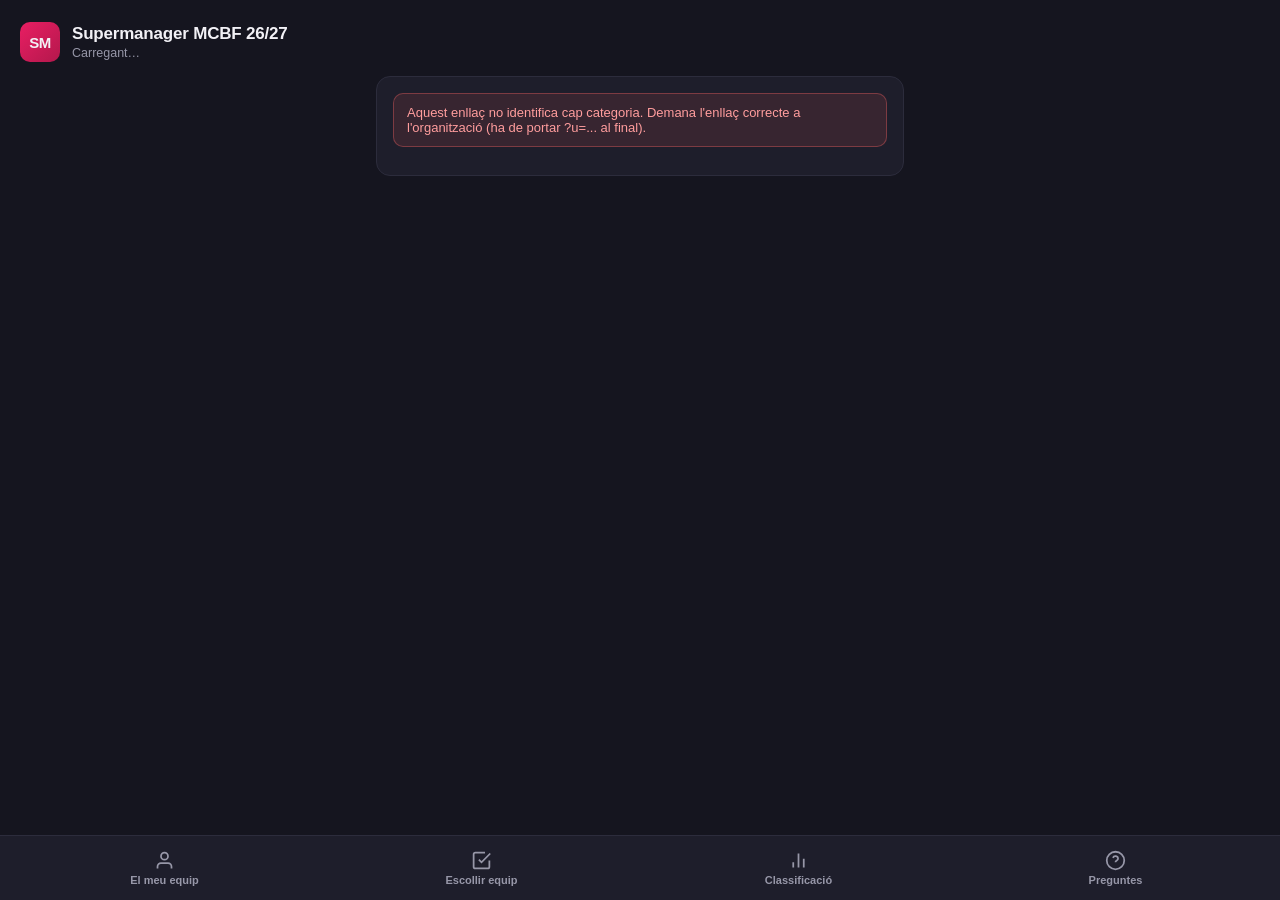
==== index.html @ 41c3bea5 "Update index.html" ====
<!DOCTYPE html>
<html lang="ca">
<head>
<meta charset="UTF-8" />
<meta name="viewport" content="width=device-width, initial-scale=1, viewport-fit=cover" />
<title>Supermanager MCBF 26/27</title>
<link rel="manifest" href="manifest.json" />
<meta name="theme-color" content="#15151f" />
<style>
  :root{
    --bg: #15151f;
    --bg-elevated: #1e1e2b;
    --pink: #e91e63;
    --pink-dim: #b3184c;
    --text: #f2f1f6;
    --text-dim: #9797a8;
    --ok: #35c980;
    --bad: #e85c5c;
    --border: #2c2c3c;
  }
  *{box-sizing:border-box;}
  html,body{margin:0;padding:0;}
  body{
    background:var(--bg);
    color:var(--text);
    font-family:-apple-system,BlinkMacSystemFont,"Segoe UI",Roboto,sans-serif;
    min-height:100vh;
    padding-bottom:76px;
  }
  header.top{
    padding:22px 20px 14px;
    display:flex; align-items:center; gap:12px;
  }
  header.top .badge{
    width:40px;height:40px;border-radius:10px;
    background:linear-gradient(135deg,var(--pink),var(--pink-dim));
    display:flex;align-items:center;justify-content:center;
    font-weight:800; font-size:15px; letter-spacing:-0.5px;
  }
  header.top h1{
    font-size:17px; margin:0; font-weight:700; letter-spacing:-0.2px;
  }
  header.top .sub{ font-size:12.5px; color:var(--text-dim); margin-top:2px; }

  main{ padding:0 16px 24px; max-width:560px; margin:0 auto; }

  .card{
    background:var(--bg-elevated);
    border:1px solid var(--border);
    border-radius:14px;
    padding:16px;
    margin-bottom:14px;
  }
  .card h2{ font-size:14.5px; margin:0 0 10px; font-weight:700; }

  .pill{
    display:inline-block; padding:3px 10px; border-radius:100px;
    font-size:11.5px; font-weight:700; background:rgba(233,30,99,0.16); color:var(--pink);
  }
  .pill.ok{ background:rgba(53,201,128,0.16); color:var(--ok); }
  .pill.bad{ background:rgba(232,92,92,0.16); color:var(--bad); }

  .row{ display:flex; align-items:center; justify-content:space-between; gap:10px; }

  .player-row{
    display:flex; align-items:center; justify-content:space-between;
    padding:11px 4px; border-bottom:1px solid var(--border);
    font-size:14px;
  }
  .player-row:last-child{ border-bottom:none; }
  .player-name{ font-weight:600; }
  .player-meta{ color:var(--text-dim); font-size:12px; margin-top:2px; }
  .star{ color:#ffc94d; margin-left:5px; }

  button{
    font-family:inherit; border:none; cursor:pointer;
  }
  .btn-add{
    background:var(--pink); color:#fff; font-weight:700; font-size:12.5px;
    padding:7px 13px; border-radius:9px;
  }
  .btn-add[disabled]{ background:#3a3a4a; color:#75758a; cursor:not-allowed; }
  .btn-remove{
    background:transparent; color:var(--bad); font-weight:700; font-size:12.5px;
    padding:7px 10px; border:1px solid rgba(232,92,92,0.4); border-radius:9px;
  }
  .btn-primary{
    width:100%; background:var(--pink); color:#fff; font-weight:700; font-size:15px;
    padding:14px; border-radius:12px; margin-top:6px;
  }
  .btn-primary[disabled]{ background:#3a3a4a; color:#75758a; }
  .btn-secondary{
    background:var(--bg); color:var(--text); font-weight:600; font-size:13px;
    padding:9px 14px; border-radius:10px; border:1px solid var(--border);
  }

  .tabs-sub{ display:flex; gap:8px; margin-bottom:12px; }
  .tabs-sub button{
    flex:1; padding:9px; border-radius:9px; font-size:12.5px; font-weight:700;
    background:var(--bg); color:var(--text-dim); border:1px solid var(--border);
  }
  .tabs-sub button.active{ background:var(--pink); color:#fff; border-color:var(--pink); }

  .team-chip-list{ display:flex; flex-wrap:wrap; gap:8px; }
  .team-chip{
    padding:9px 12px; border-radius:10px; background:var(--bg);
    border:1px solid var(--border); font-size:13px; font-weight:600;
    display:flex; justify-content:space-between; align-items:center; width:100%;
  }
  .team-chip .count{ color:var(--text-dim); font-size:11.5px; }

  .capitana-select{
    width:100%; padding:11px; border-radius:10px; background:var(--bg);
    border:1px solid var(--border); color:var(--text); font-size:14px; margin-top:6px;
  }

  input[type=text]{
    width:100%; padding:11px 12px; border-radius:10px; background:var(--bg);
    border:1px solid var(--border); color:var(--text); font-size:14px;
  }

  .empty{ text-align:center; padding:34px 10px; color:var(--text-dim); font-size:13.5px; }

  .error-box{
    background:rgba(232,92,92,0.12); border:1px solid rgba(232,92,92,0.4);
    color:#ff9d9d; padding:11px 13px; border-radius:10px; font-size:13px; margin-bottom:12px;
  }
  .ok-box{
    background:rgba(53,201,128,0.12); border:1px solid rgba(53,201,128,0.4);
    color:#8ff0bd; padding:11px 13px; border-radius:10px; font-size:13px; margin-bottom:12px;
  }

  nav.bottom{
    position:fixed; bottom:0; left:0; right:0;
    background:var(--bg-elevated); border-top:1px solid var(--border);
    display:flex; padding:8px 6px calc(8px + env(safe-area-inset-bottom));
    z-index:10;
  }
  nav.bottom button{
    flex:1; background:none; display:flex; flex-direction:column; align-items:center;
    gap:3px; padding:6px 0; color:var(--text-dim); font-size:11px; font-weight:600;
  }
  nav.bottom button.active{ color:var(--pink); }
  nav.bottom svg{ width:21px; height:21px; }

  .rank-row{
    display:flex; align-items:center; gap:10px; padding:10px 4px;
    border-bottom:1px solid var(--border);
  }
  .rank-row:last-child{ border-bottom:none; }
  .rank-num{
    width:24px; height:24px; border-radius:50%; background:var(--bg);
    display:flex; align-items:center; justify-content:center; font-size:12px; font-weight:700;
    color:var(--text-dim); flex-shrink:0;
  }
  .rank-row:nth-child(1) .rank-num{ background:#ffc94d; color:#3a2c00; }
  .rank-row:nth-child(2) .rank-num{ background:#c9c9d6; color:#2a2a35; }
  .rank-row:nth-child(3) .rank-num{ background:#cd8a5c; color:#2a1c0f; }
  .rank-points{ margin-left:auto; font-weight:800; font-size:15px; }

  .loading{ text-align:center; padding:40px; color:var(--text-dim); font-size:13.5px; }
</style>
</head>
<body>

<header class="top">
  <div class="badge">SM</div>
  <div>
    <h1>Supermanager MCBF 26/27</h1>
    <div class="sub" id="header-sub">Carregant…</div>
  </div>
</header>

<main id="app">
  <div class="loading">Carregant dades…</div>
</main>

<nav class="bottom">
  <button data-view="meuequip">
    <svg viewBox="0 0 24 24" fill="none" stroke="currentColor" stroke-width="2"><path d="M4 21v-2a4 4 0 0 1 4-4h8a4 4 0 0 1 4 4v2"/><circle cx="12" cy="7" r="4"/></svg>
    El meu equip
  </button>
  <button data-view="escollir">
    <svg viewBox="0 0 24 24" fill="none" stroke="currentColor" stroke-width="2"><path d="M9 11l3 3L22 4"/><path d="M21 12v7a2 2 0 0 1-2 2H5a2 2 0 0 1-2-2V5a2 2 0 0 1 2-2h11"/></svg>
    Escollir equip
  </button>
  <button data-view="classificacio">
    <svg viewBox="0 0 24 24" fill="none" stroke="currentColor" stroke-width="2"><path d="M18 20V10M12 20V4M6 20v-6"/></svg>
    Classificació
  </button>
  <button data-view="preguntes">
    <svg viewBox="0 0 24 24" fill="none" stroke="currentColor" stroke-width="2"><circle cx="12" cy="12" r="10"/><path d="M9.09 9a3 3 0 0 1 5.83 1c0 2-3 2-3 4"/><line x1="12" y1="17" x2="12.01" y2="17"/></svg>
    Preguntes
  </button>
</nav>

<script>
/* =========== CONFIG =========== */
const CONFIG = {
  // Enganxa aquí la "Web app URL" que et dona Apps Script en desplegar Code.gs
  API_URL: 'https://script.google.com/macros/library/d/1PcegJNVaS-VU2szNxNlG6kGs_I0OS5987ULJHuvCstVWWGTET2HSlqqW/3',
};

const params = new URLSearchParams(location.search);
const usuari = params.get('u'); // ex: ?u=U13  (també accepta u17sfb / u18de en minuscules, veure NORM_USUARI)

const NORM_USUARI = {
  'u13':'U13', 'u14':'U14', 'u15':'U15', 'u16':'U16',
  'u17sfb':'U17+SFB', 'u17+sfb':'U17+SFB',
  'u18de':'U18+DE', 'u18+de':'U18+DE',
  'lf2':'LF2',
};
const USUARI_ACTUAL = usuari ? (NORM_USUARI[usuari.toLowerCase()] || usuari) : null;

let state = {
  view: 'meuequip',
  data: null,       // resposta de ?action=config
  seleccio: [],      // jugadores triades aquesta sessió { nom, equip, posicio }
  capitana: null,
  subview: 'totes',  // 'totes' | 'equips'
  equipObert: null,  // quin dels 15 equips té obert a la subvista 'equips'
};

async function apiGet(action, extra={}){
  const u = new URL(CONFIG.API_URL);
  u.searchParams.set('action', action);
  Object.entries(extra).forEach(([k,v]) => u.searchParams.set(k,v));
  const res = await fetch(u.toString());
  return res.json();
}
async function apiPost(body){
  const res = await fetch(CONFIG.API_URL, {
    method: 'POST',
    headers: { 'Content-Type': 'text/plain;charset=utf-8' }, // evita preflight CORS amb Apps Script
    body: JSON.stringify(body),
  });
  return res.json();
}

function posLabel(p){ return {B:'Base', A:'Aler', P:'Pivot'}[p] || p; }

async function init(){
  if (!USUARI_ACTUAL){
    document.getElementById('app').innerHTML =
      '<div class="card"><div class="error-box">Aquest enllaç no identifica cap categoria. Demana l\'enllaç correcte a l\'organització (ha de portar ?u=... al final).</div></div>';
    return;
  }
  document.getElementById('header-sub').textContent = USUARI_ACTUAL;
  try{
    state.data = await apiGet('config', { u: USUARI_ACTUAL });
    if (!state.data.ok) throw new Error(state.data.error);
  } catch(err){
    document.getElementById('app').innerHTML = '<div class="card"><div class="error-box">No s\'ha pogut connectar amb el full de dades. ' + err.message + '</div></div>';
    return;
  }
  if (state.data.meuEquip){
    state.seleccio = state.data.meuEquip.jugadores.map(j => ({nom:j.nom, equip:j.equip, posicio:j.posicio}));
    state.capitana = (state.data.meuEquip.jugadores.find(j=>j.capitana) || {}).nom || null;
  }
  render();
  document.querySelectorAll('nav.bottom button').forEach(btn=>{
    btn.addEventListener('click', () => { state.view = btn.dataset.view; render(); });
  });
}

function render(){
  document.querySelectorAll('nav.bottom button').forEach(b=>{
    b.classList.toggle('active', b.dataset.view === state.view);
  });
  const app = document.getElementById('app');
  if (state.view === 'meuequip') app.innerHTML = viewMeuEquip();
  else if (state.view === 'escollir') { app.innerHTML = viewEscollir(); bindEscollir(); }
  else if (state.view === 'classificacio') { app.innerHTML = '<div class="loading">Carregant classificació…</div>'; loadClassificacio(); }
  else if (state.view === 'preguntes') { app.innerHTML = viewPreguntes(); bindPreguntes(); }
}

/* ---------- VISTA: EL MEU EQUIP ---------- */
function viewMeuEquip(){
  const jornada = state.data.jornada;
  if (state.data.jaEnviat){
    const jugs = state.data.meuEquip.jugadores;
    const rows = jugs.map(j => `
      <div class="player-row">
        <div>
          <div class="player-name">${j.nom} ${j.capitana ? '<span class="pill">Capitana</span>' : ''}</div>
          <div class="player-meta">${j.equip} · ${posLabel(j.posicio)}</div>
        </div>
      </div>`).join('');
    return `
      <div class="card">
        <div class="row"><h2>Jornada ${jornada}</h2><span class="pill ok">Enviat</span></div>
        ${rows}
      </div>
      <div class="empty">Per canviar l'equip d'aquesta jornada, contacta l'organització.</div>
    `;
  }
  return `
    <div class="card">
      <div class="row"><h2>Jornada ${jornada}</h2><span class="pill bad">Sense enviar</span></div>
      <p style="color:var(--text-dim); font-size:13.5px; margin:6px 0 12px;">Encara no has enviat l'equip d'aquesta jornada.</p>
      <button class="btn-primary" onclick="state.view='escollir'; render();">Escollir equip</button>
    </div>
  `;
}

/* ---------- VISTA: ESCOLLIR EQUIP ---------- */
function contaPosicio(pos){ return state.seleccio.filter(j=>j.posicio===pos).length; }
function jaTriada(nom, equip){ return state.seleccio.some(j=>j.nom===nom && j.equip===equip); }
function infoJugadora(nom, equip){ return state.data.pool.find(p=>p.nom===nom && p.equip===equip); }

function toggleJugadora(nom, equip){
  if (jaTriada(nom, equip)){
    state.seleccio = state.seleccio.filter(j=>!(j.nom===nom && j.equip===equip));
    if (state.capitana === nom) state.capitana = null;
  } else {
    const info = infoJugadora(nom, equip);
    if (state.seleccio.length >= 9) return;
    if (contaPosicio(info.posicio) >= 3) return;
    state.seleccio.push({ nom, equip, posicio: info.posicio });
  }
  render();
}

function viewEscollir(){
  if (state.data.jaEnviat){
    return `<div class="card"><div class="ok-box">Ja has enviat l'equip d'aquesta jornada. Consulta'l a "El meu equip".</div></div>`;
  }
  const pool = state.data.pool;
  const equips = [...new Set(pool.map(p=>p.equip))];

  let llistatHtml;
  if (state.subview === 'totes'){
    llistatHtml = pool.map(p => filaJugadora(p)).join('');
  } else {
    if (!state.equipOert && !state.equipObert) state.equipObert = null;
    if (state.equipObert){
      const jugs = pool.filter(p=>p.equip===state.equipObert);
      llistatHtml = `
        <button class="btn-secondary" style="margin-bottom:10px;" onclick="state.equipObert=null; render();">‹ Tots els equips</button>
        ${jugs.map(p=>filaJugadora(p)).join('')}
      `;
    } else {
      llistatHtml = `<div class="team-chip-list">` + equips.map(eq => {
        const n = pool.filter(p=>p.equip===eq).length;
        const triades = state.seleccio.filter(j=>j.equip===eq).length;
        return `<button class="team-chip" onclick="state.equipObert='${eq}'; render();">
          <span>${eq}</span><span class="count">${triades>0 ? triades+' triades · ' : ''}${n} jugadores</span>
        </button>`;
      }).join('') + `</div>`;
    }
  }

  const posOk = ['B','A','P'].every(p => contaPosicio(p) === 3);
  const equipsCoberts = new Set(state.seleccio.map(j=>j.equip));
  const equipsFaltants = state.data.equipsActius.filter(eq => !equipsCoberts.has(eq));

  return `
    <div class="card">
      <div class="row"><h2>Jornada ${state.data.jornada} · resum</h2><span class="pill">${state.seleccio.length}/9</span></div>
      <div class="row" style="font-size:12.5px; color:var(--text-dim); margin-top:2px;">
        <span>Bases: ${contaPosicio('B')}/3</span><span>Alers: ${contaPosicio('A')}/3</span><span>Pivots: ${contaPosicio('P')}/3</span>
      </div>
      ${equipsFaltants.length ? `<div class="error-box" style="margin-top:10px;">Falten equips per cobrir: ${equipsFaltants.join(', ')}</div>` : ''}
      ${state.seleccio.length===9 ? capitanaPicker() : ''}
    </div>

    <div class="card">
      <div class="tabs-sub">
        <button class="${state.subview==='totes'?'active':''}" onclick="state.subview='totes'; state.equipObert=null; render();">Totes les jugadores</button>
        <button class="${state.subview==='equips'?'active':''}" onclick="state.subview='equips'; render();">Per equip</button>
      </div>
      ${llistatHtml}
    </div>

    <button class="btn-primary" id="btn-enviar" ${validEnviament() ? '' : 'disabled'}>Enviar equip</button>
    <div id="enviar-missatge"></div>
  `;
}

function filaJugadora(p){
  const triada = jaTriada(p.nom, p.equip);
  const posicioPlena = contaPosicio(p.posicio) >= 3;
  const ple = !triada && (state.seleccio.length >= 9 || posicioPlena);
  return `
    <div class="player-row">
      <div>
        <div class="player-name">${p.nom}${p.estrella ? '<span class="star">★</span>' : ''}</div>
        <div class="player-meta">${p.equip} · ${posLabel(p.posicio)}${p.origen!=='propi' ? ' · '+p.origen : ''}</div>
      </div>
      ${triada
        ? `<button class="btn-remove" onclick="toggleJugadora('${escNom(p.nom)}','${p.equip}')">Treure</button>`
        : `<button class="btn-add" ${ple?'disabled':''} onclick="toggleJugadora('${escNom(p.nom)}','${p.equip}')">Afegir</button>`}
    </div>
  `;
}
function escNom(n){ return n.replace(/'/g, "\\'"); }

function capitanaPicker(){
  const opcions = state.seleccio.map(j=>`<option value="${j.nom}" ${state.capitana===j.nom?'selected':''}>${j.nom} (${j.equip})</option>`).join('');
  return `
    <div style="margin-top:12px;">
      <label style="font-size:12.5px; color:var(--text-dim);">Capitana (puntuació x2)</label>
      <select class="capitana-select" onchange="state.capitana=this.value; render();">
        <option value="">— Selecciona —</option>
        ${opcions}
      </select>
    </div>
  `;
}

function validEnviament(){
  return state.seleccio.length===9
    && ['B','A','P'].every(p=>contaPosicio(p)===3)
    && state.data.equipsActius.every(eq => state.seleccio.some(j=>j.equip===eq))
    && !!state.capitana;
}

function bindEscollir(){
  const btn = document.getElementById('btn-enviar');
  if (btn) btn.addEventListener('click', enviarEquip);
}

async function enviarEquip(){
  const btn = document.getElementById('btn-enviar');
  btn.disabled = true; btn.textContent = 'Enviant…';
  try{
    const resp = await apiPost({
      usuari: USUARI_ACTUAL,
      jugadors: state.seleccio,
      capitana: state.capitana,
    });
    const msg = document.getElementById('enviar-missatge');
    if (resp.ok){
      msg.innerHTML = '<div class="ok-box">Equip enviat correctament!</div>';
      state.data.jaEnviat = true;
      state.view = 'meuequip';
      setTimeout(async () => { state.data = await apiGet('config', {u:USUARI_ACTUAL}); render(); }, 600);
    } else {
      msg.innerHTML = '<div class="error-box">' + resp.error + '</div>';
      btn.disabled = false; btn.textContent = 'Enviar equip';
    }
  } catch(err){
    document.getElementById('enviar-missatge').innerHTML = '<div class="error-box">Error de connexió: ' + err.message + '</div>';
    btn.disabled = false; btn.textContent = 'Enviar equip';
  }
}

/* ---------- VISTA: CLASSIFICACIÓ ---------- */
async function loadClassificacio(){
  try{
    const resp = await apiGet('classificacio');
    if (!resp.ok) throw new Error(resp.error);
    const global = resp.global.slice().sort((a,b)=> Number(b.Punts_totals_acumulats||0) - Number(a.Punts_totals_acumulats||0));
    const rows = global.map(g => `
      <div class="rank-row">
        <div class="rank-num"></div>
        <div>${g.Usuari}</div>
        <div class="rank-points">${Number(g.Punts_totals_acumulats||0).toFixed(1)}</div>
      </div>
    `).join('');
    document.getElementById('app').innerHTML = `
      <div class="card">
        <h2>Classificació general</h2>
        ${rows || '<div class="empty">Encara no hi ha punts registrats.</div>'}
      </div>
    `;
  } catch(err){
    document.getElementById('app').innerHTML = `<div class="card"><div class="error-box">No s'ha pogut carregar la classificació. ${err.message}</div></div>`;
  }
}

/* ---------- VISTA: PREGUNTES ---------- */
function campPregunta(id, label, valor, disabled){
  return `
    <div style="margin-bottom:14px;">
      <label style="font-size:12.5px; color:var(--text-dim); display:block; margin-bottom:5px;">${label}</label>
      <input type="text" id="${id}" value="${valor ? String(valor).replace(/"/g,'&quot;') : ''}" ${disabled?'disabled':''} placeholder="La teva resposta" />
    </div>
  `;
}

function viewPreguntes(){
  const p = state.data.preguntes || {};
  const enviat = !!state.data.respostes;
  const r = state.data.respostes || {};

  if (!p.average && !p.p2 && !p.p3){
    return `<div class="card"><div class="empty">Encara no hi ha preguntes publicades per a aquesta jornada.</div></div>`;
  }

  let camps = '';
  camps += campPregunta('resp-average', 'Pregunta de l\'average: ' + p.average, r.average, enviat);
  if (p.p2) camps += campPregunta('resp-p2', p.p2, r.p2, enviat);
  if (p.p3) camps += campPregunta('resp-p3', p.p3, r.p3, enviat);

  return `
    <div class="card">
      <div class="row"><h2>Preguntes · Jornada ${state.data.jornada}</h2>${enviat ? '<span class="pill ok">Enviades</span>' : '<span class="pill bad">Sense enviar</span>'}</div>
      ${camps}
      ${enviat
        ? `<div class="ok-box">Respostes enviades. Per canviar-les, contacta l'organització.</div>`
        : `<button class="btn-primary" id="btn-enviar-preguntes">Enviar respostes</button>`}
      <div id="preguntes-missatge"></div>
    </div>
  `;
}

function bindPreguntes(){
  const btn = document.getElementById('btn-enviar-preguntes');
  if (btn) btn.addEventListener('click', enviarRespostes);
}

async function enviarRespostes(){
  const btn = document.getElementById('btn-enviar-preguntes');
  btn.disabled = true; btn.textContent = 'Enviant…';
  const respostes = {
    average: (document.getElementById('resp-average') || {}).value || '',
    p2: (document.getElementById('resp-p2') || {}).value || '',
    p3: (document.getElementById('resp-p3') || {}).value || '',
  };
  try{
    const resp = await apiPost({ usuari: USUARI_ACTUAL, tipus: 'respostes', respostes });
    const msg = document.getElementById('preguntes-missatge');
    if (resp.ok){
      state.data.respostes = respostes;
      render();
    } else {
      msg.innerHTML = '<div class="error-box">' + resp.error + '</div>';
      btn.disabled = false; btn.textContent = 'Enviar respostes';
    }
  } catch(err){
    document.getElementById('preguntes-missatge').innerHTML = '<div class="error-box">Error de connexió: ' + err.message + '</div>';
    btn.disabled = false; btn.textContent = 'Enviar respostes';
  }
}

init();

if ('serviceWorker' in navigator){
  window.addEventListener('load', () => navigator.serviceWorker.register('service-worker.js').catch(()=>{}));
}
</script>
</body>
</html>
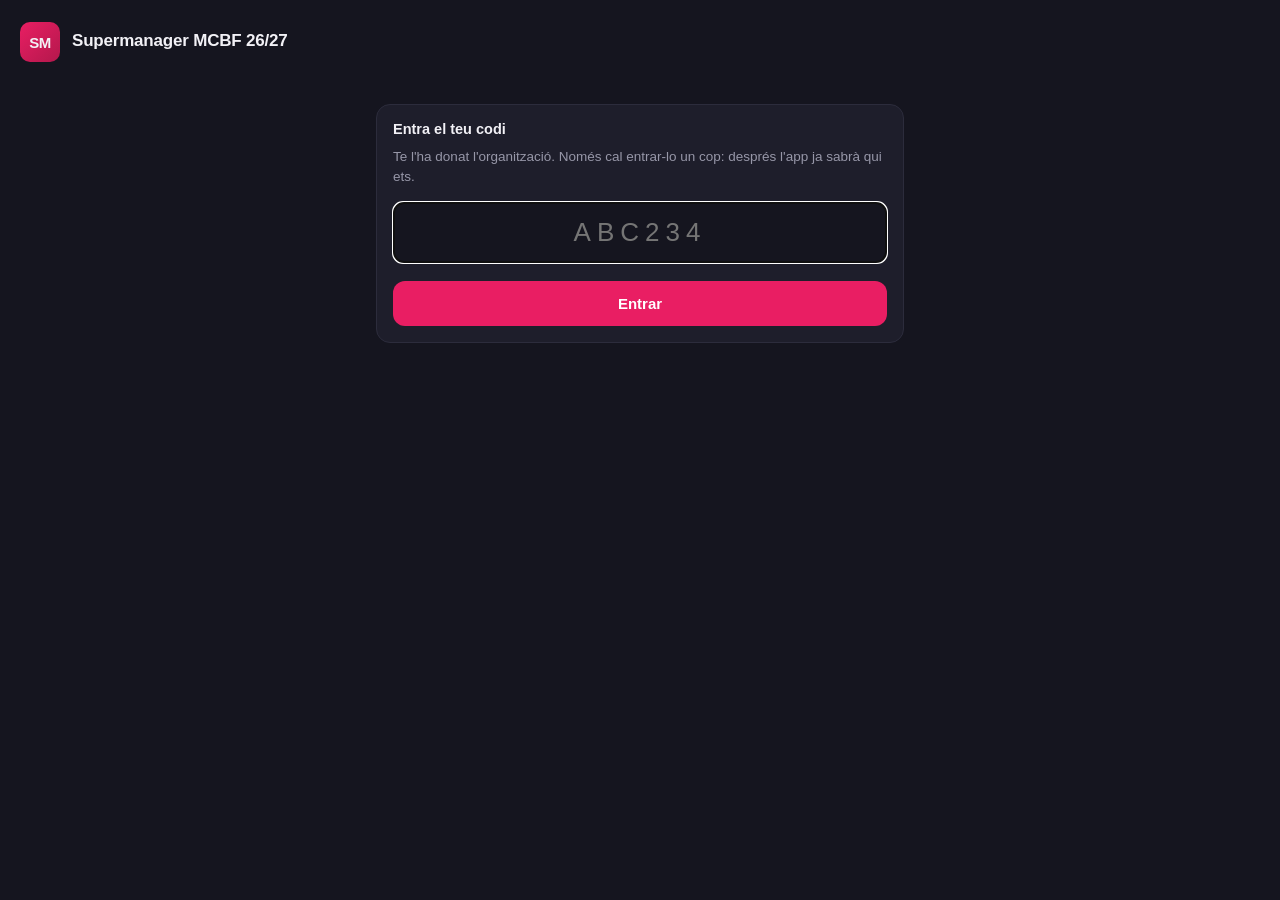
==== commit e1d1034d: "Codi d'accés per participant, i l'app obre de seguida Cada participant té un codi a la pestanya `Cod" ====
--- a/index.html
+++ b/index.html
@@ -4,162 +4,13 @@
 <meta charset="UTF-8" />
 <meta name="viewport" content="width=device-width, initial-scale=1, viewport-fit=cover" />
 <title>Supermanager MCBF 26/27</title>
-<link rel="manifest" href="manifest.json" />
+<link rel="manifest" href="manifest.json" id="app-manifest" />
 <meta name="theme-color" content="#15151f" />
-<style>
-  :root{
-    --bg: #15151f;
-    --bg-elevated: #1e1e2b;
-    --pink: #e91e63;
-    --pink-dim: #b3184c;
-    --text: #f2f1f6;
-    --text-dim: #9797a8;
-    --ok: #35c980;
-    --bad: #e85c5c;
-    --border: #2c2c3c;
-  }
-  *{box-sizing:border-box;}
-  html,body{margin:0;padding:0;}
-  body{
-    background:var(--bg);
-    color:var(--text);
-    font-family:-apple-system,BlinkMacSystemFont,"Segoe UI",Roboto,sans-serif;
-    min-height:100vh;
-    padding-bottom:76px;
-  }
-  header.top{
-    padding:22px 20px 14px;
-    display:flex; align-items:center; gap:12px;
-  }
-  header.top .badge{
-    width:40px;height:40px;border-radius:10px;
-    background:linear-gradient(135deg,var(--pink),var(--pink-dim));
-    display:flex;align-items:center;justify-content:center;
-    font-weight:800; font-size:15px; letter-spacing:-0.5px;
-  }
-  header.top h1{
-    font-size:17px; margin:0; font-weight:700; letter-spacing:-0.2px;
-  }
-  header.top .sub{ font-size:12.5px; color:var(--text-dim); margin-top:2px; }
-
-  main{ padding:0 16px 24px; max-width:560px; margin:0 auto; }
-
-  .card{
-    background:var(--bg-elevated);
-    border:1px solid var(--border);
-    border-radius:14px;
-    padding:16px;
-    margin-bottom:14px;
-  }
-  .card h2{ font-size:14.5px; margin:0 0 10px; font-weight:700; }
-
-  .pill{
-    display:inline-block; padding:3px 10px; border-radius:100px;
-    font-size:11.5px; font-weight:700; background:rgba(233,30,99,0.16); color:var(--pink);
-  }
-  .pill.ok{ background:rgba(53,201,128,0.16); color:var(--ok); }
-  .pill.bad{ background:rgba(232,92,92,0.16); color:var(--bad); }
-
-  .row{ display:flex; align-items:center; justify-content:space-between; gap:10px; }
-
-  .player-row{
-    display:flex; align-items:center; justify-content:space-between;
-    padding:11px 4px; border-bottom:1px solid var(--border);
-    font-size:14px;
-  }
-  .player-row:last-child{ border-bottom:none; }
-  .player-name{ font-weight:600; }
-  .player-meta{ color:var(--text-dim); font-size:12px; margin-top:2px; }
-  .star{ color:#ffc94d; margin-left:5px; }
-
-  button{
-    font-family:inherit; border:none; cursor:pointer;
-  }
-  .btn-add{
-    background:var(--pink); color:#fff; font-weight:700; font-size:12.5px;
-    padding:7px 13px; border-radius:9px;
-  }
-  .btn-add[disabled]{ background:#3a3a4a; color:#75758a; cursor:not-allowed; }
-  .btn-remove{
-    background:transparent; color:var(--bad); font-weight:700; font-size:12.5px;
-    padding:7px 10px; border:1px solid rgba(232,92,92,0.4); border-radius:9px;
-  }
-  .btn-primary{
-    width:100%; background:var(--pink); color:#fff; font-weight:700; font-size:15px;
-    padding:14px; border-radius:12px; margin-top:6px;
-  }
-  .btn-primary[disabled]{ background:#3a3a4a; color:#75758a; }
-  .btn-secondary{
-    background:var(--bg); color:var(--text); font-weight:600; font-size:13px;
-    padding:9px 14px; border-radius:10px; border:1px solid var(--border);
-  }
-
-  .tabs-sub{ display:flex; gap:8px; margin-bottom:12px; }
-  .tabs-sub button{
-    flex:1; padding:9px; border-radius:9px; font-size:12.5px; font-weight:700;
-    background:var(--bg); color:var(--text-dim); border:1px solid var(--border);
-  }
-  .tabs-sub button.active{ background:var(--pink); color:#fff; border-color:var(--pink); }
-
-  .team-chip-list{ display:flex; flex-wrap:wrap; gap:8px; }
-  .team-chip{
-    padding:9px 12px; border-radius:10px; background:var(--bg);
-    border:1px solid var(--border); font-size:13px; font-weight:600;
-    display:flex; justify-content:space-between; align-items:center; width:100%;
-  }
-  .team-chip .count{ color:var(--text-dim); font-size:11.5px; }
-
-  .capitana-select{
-    width:100%; padding:11px; border-radius:10px; background:var(--bg);
-    border:1px solid var(--border); color:var(--text); font-size:14px; margin-top:6px;
-  }
-
-  input[type=text]{
-    width:100%; padding:11px 12px; border-radius:10px; background:var(--bg);
-    border:1px solid var(--border); color:var(--text); font-size:14px;
-  }
-
-  .empty{ text-align:center; padding:34px 10px; color:var(--text-dim); font-size:13.5px; }
-
-  .error-box{
-    background:rgba(232,92,92,0.12); border:1px solid rgba(232,92,92,0.4);
-    color:#ff9d9d; padding:11px 13px; border-radius:10px; font-size:13px; margin-bottom:12px;
-  }
-  .ok-box{
-    background:rgba(53,201,128,0.12); border:1px solid rgba(53,201,128,0.4);
-    color:#8ff0bd; padding:11px 13px; border-radius:10px; font-size:13px; margin-bottom:12px;
-  }
-
-  nav.bottom{
-    position:fixed; bottom:0; left:0; right:0;
-    background:var(--bg-elevated); border-top:1px solid var(--border);
-    display:flex; padding:8px 6px calc(8px + env(safe-area-inset-bottom));
-    z-index:10;
-  }
-  nav.bottom button{
-    flex:1; background:none; display:flex; flex-direction:column; align-items:center;
-    gap:3px; padding:6px 0; color:var(--text-dim); font-size:11px; font-weight:600;
-  }
-  nav.bottom button.active{ color:var(--pink); }
-  nav.bottom svg{ width:21px; height:21px; }
-
-  .rank-row{
-    display:flex; align-items:center; gap:10px; padding:10px 4px;
-    border-bottom:1px solid var(--border);
-  }
-  .rank-row:last-child{ border-bottom:none; }
-  .rank-num{
-    width:24px; height:24px; border-radius:50%; background:var(--bg);
-    display:flex; align-items:center; justify-content:center; font-size:12px; font-weight:700;
-    color:var(--text-dim); flex-shrink:0;
-  }
-  .rank-row:nth-child(1) .rank-num{ background:#ffc94d; color:#3a2c00; }
-  .rank-row:nth-child(2) .rank-num{ background:#c9c9d6; color:#2a2a35; }
-  .rank-row:nth-child(3) .rank-num{ background:#cd8a5c; color:#2a1c0f; }
-  .rank-points{ margin-left:auto; font-weight:800; font-size:15px; }
-
-  .loading{ text-align:center; padding:40px; color:var(--text-dim); font-size:13.5px; }
-</style>
+<meta name="apple-mobile-web-app-capable" content="yes" />
+<meta name="apple-mobile-web-app-status-bar-style" content="black-translucent" />
+<meta name="apple-mobile-web-app-title" content="Supermanager" id="apple-title" />
+<link rel="apple-touch-icon" href="icon-192.png" />
+<link rel="stylesheet" href="style.css" />
 </head>
 <body>
 
@@ -170,6 +21,8 @@
     <div class="sub" id="header-sub">Carregant…</div>
   </div>
 </header>
+
+<main id="login"></main>
 
 <main id="app">
   <div class="loading">Carregant dades…</div>
@@ -194,351 +47,6 @@
   </button>
 </nav>
 
-<script>
-/* =========== CONFIG =========== */
-const CONFIG = {
-  // Enganxa aquí la "Web app URL" que et dona Apps Script en desplegar Code.gs
-  API_URL: 'https://script.google.com/macros/library/d/1PcegJNVaS-VU2szNxNlG6kGs_I0OS5987ULJHuvCstVWWGTET2HSlqqW/3',
-};
-
-const params = new URLSearchParams(location.search);
-const usuari = params.get('u'); // ex: ?u=U13  (també accepta u17sfb / u18de en minuscules, veure NORM_USUARI)
-
-const NORM_USUARI = {
-  'u13':'U13', 'u14':'U14', 'u15':'U15', 'u16':'U16',
-  'u17sfb':'U17+SFB', 'u17+sfb':'U17+SFB',
-  'u18de':'U18+DE', 'u18+de':'U18+DE',
-  'lf2':'LF2',
-};
-const USUARI_ACTUAL = usuari ? (NORM_USUARI[usuari.toLowerCase()] || usuari) : null;
-
-let state = {
-  view: 'meuequip',
-  data: null,       // resposta de ?action=config
-  seleccio: [],      // jugadores triades aquesta sessió { nom, equip, posicio }
-  capitana: null,
-  subview: 'totes',  // 'totes' | 'equips'
-  equipObert: null,  // quin dels 15 equips té obert a la subvista 'equips'
-};
-
-async function apiGet(action, extra={}){
-  const u = new URL(CONFIG.API_URL);
-  u.searchParams.set('action', action);
-  Object.entries(extra).forEach(([k,v]) => u.searchParams.set(k,v));
-  const res = await fetch(u.toString());
-  return res.json();
-}
-async function apiPost(body){
-  const res = await fetch(CONFIG.API_URL, {
-    method: 'POST',
-    headers: { 'Content-Type': 'text/plain;charset=utf-8' }, // evita preflight CORS amb Apps Script
-    body: JSON.stringify(body),
-  });
-  return res.json();
-}
-
-function posLabel(p){ return {B:'Base', A:'Aler', P:'Pivot'}[p] || p; }
-
-async function init(){
-  if (!USUARI_ACTUAL){
-    document.getElementById('app').innerHTML =
-      '<div class="card"><div class="error-box">Aquest enllaç no identifica cap categoria. Demana l\'enllaç correcte a l\'organització (ha de portar ?u=... al final).</div></div>';
-    return;
-  }
-  document.getElementById('header-sub').textContent = USUARI_ACTUAL;
-  try{
-    state.data = await apiGet('config', { u: USUARI_ACTUAL });
-    if (!state.data.ok) throw new Error(state.data.error);
-  } catch(err){
-    document.getElementById('app').innerHTML = '<div class="card"><div class="error-box">No s\'ha pogut connectar amb el full de dades. ' + err.message + '</div></div>';
-    return;
-  }
-  if (state.data.meuEquip){
-    state.seleccio = state.data.meuEquip.jugadores.map(j => ({nom:j.nom, equip:j.equip, posicio:j.posicio}));
-    state.capitana = (state.data.meuEquip.jugadores.find(j=>j.capitana) || {}).nom || null;
-  }
-  render();
-  document.querySelectorAll('nav.bottom button').forEach(btn=>{
-    btn.addEventListener('click', () => { state.view = btn.dataset.view; render(); });
-  });
-}
-
-function render(){
-  document.querySelectorAll('nav.bottom button').forEach(b=>{
-    b.classList.toggle('active', b.dataset.view === state.view);
-  });
-  const app = document.getElementById('app');
-  if (state.view === 'meuequip') app.innerHTML = viewMeuEquip();
-  else if (state.view === 'escollir') { app.innerHTML = viewEscollir(); bindEscollir(); }
-  else if (state.view === 'classificacio') { app.innerHTML = '<div class="loading">Carregant classificació…</div>'; loadClassificacio(); }
-  else if (state.view === 'preguntes') { app.innerHTML = viewPreguntes(); bindPreguntes(); }
-}
-
-/* ---------- VISTA: EL MEU EQUIP ---------- */
-function viewMeuEquip(){
-  const jornada = state.data.jornada;
-  if (state.data.jaEnviat){
-    const jugs = state.data.meuEquip.jugadores;
-    const rows = jugs.map(j => `
-      <div class="player-row">
-        <div>
-          <div class="player-name">${j.nom} ${j.capitana ? '<span class="pill">Capitana</span>' : ''}</div>
-          <div class="player-meta">${j.equip} · ${posLabel(j.posicio)}</div>
-        </div>
-      </div>`).join('');
-    return `
-      <div class="card">
-        <div class="row"><h2>Jornada ${jornada}</h2><span class="pill ok">Enviat</span></div>
-        ${rows}
-      </div>
-      <div class="empty">Per canviar l'equip d'aquesta jornada, contacta l'organització.</div>
-    `;
-  }
-  return `
-    <div class="card">
-      <div class="row"><h2>Jornada ${jornada}</h2><span class="pill bad">Sense enviar</span></div>
-      <p style="color:var(--text-dim); font-size:13.5px; margin:6px 0 12px;">Encara no has enviat l'equip d'aquesta jornada.</p>
-      <button class="btn-primary" onclick="state.view='escollir'; render();">Escollir equip</button>
-    </div>
-  `;
-}
-
-/* ---------- VISTA: ESCOLLIR EQUIP ---------- */
-function contaPosicio(pos){ return state.seleccio.filter(j=>j.posicio===pos).length; }
-function jaTriada(nom, equip){ return state.seleccio.some(j=>j.nom===nom && j.equip===equip); }
-function infoJugadora(nom, equip){ return state.data.pool.find(p=>p.nom===nom && p.equip===equip); }
-
-function toggleJugadora(nom, equip){
-  if (jaTriada(nom, equip)){
-    state.seleccio = state.seleccio.filter(j=>!(j.nom===nom && j.equip===equip));
-    if (state.capitana === nom) state.capitana = null;
-  } else {
-    const info = infoJugadora(nom, equip);
-    if (state.seleccio.length >= 9) return;
-    if (contaPosicio(info.posicio) >= 3) return;
-    state.seleccio.push({ nom, equip, posicio: info.posicio });
-  }
-  render();
-}
-
-function viewEscollir(){
-  if (state.data.jaEnviat){
-    return `<div class="card"><div class="ok-box">Ja has enviat l'equip d'aquesta jornada. Consulta'l a "El meu equip".</div></div>`;
-  }
-  const pool = state.data.pool;
-  const equips = [...new Set(pool.map(p=>p.equip))];
-
-  let llistatHtml;
-  if (state.subview === 'totes'){
-    llistatHtml = pool.map(p => filaJugadora(p)).join('');
-  } else {
-    if (!state.equipOert && !state.equipObert) state.equipObert = null;
-    if (state.equipObert){
-      const jugs = pool.filter(p=>p.equip===state.equipObert);
-      llistatHtml = `
-        <button class="btn-secondary" style="margin-bottom:10px;" onclick="state.equipObert=null; render();">‹ Tots els equips</button>
-        ${jugs.map(p=>filaJugadora(p)).join('')}
-      `;
-    } else {
-      llistatHtml = `<div class="team-chip-list">` + equips.map(eq => {
-        const n = pool.filter(p=>p.equip===eq).length;
-        const triades = state.seleccio.filter(j=>j.equip===eq).length;
-        return `<button class="team-chip" onclick="state.equipObert='${eq}'; render();">
-          <span>${eq}</span><span class="count">${triades>0 ? triades+' triades · ' : ''}${n} jugadores</span>
-        </button>`;
-      }).join('') + `</div>`;
-    }
-  }
-
-  const posOk = ['B','A','P'].every(p => contaPosicio(p) === 3);
-  const equipsCoberts = new Set(state.seleccio.map(j=>j.equip));
-  const equipsFaltants = state.data.equipsActius.filter(eq => !equipsCoberts.has(eq));
-
-  return `
-    <div class="card">
-      <div class="row"><h2>Jornada ${state.data.jornada} · resum</h2><span class="pill">${state.seleccio.length}/9</span></div>
-      <div class="row" style="font-size:12.5px; color:var(--text-dim); margin-top:2px;">
-        <span>Bases: ${contaPosicio('B')}/3</span><span>Alers: ${contaPosicio('A')}/3</span><span>Pivots: ${contaPosicio('P')}/3</span>
-      </div>
-      ${equipsFaltants.length ? `<div class="error-box" style="margin-top:10px;">Falten equips per cobrir: ${equipsFaltants.join(', ')}</div>` : ''}
-      ${state.seleccio.length===9 ? capitanaPicker() : ''}
-    </div>
-
-    <div class="card">
-      <div class="tabs-sub">
-        <button class="${state.subview==='totes'?'active':''}" onclick="state.subview='totes'; state.equipObert=null; render();">Totes les jugadores</button>
-        <button class="${state.subview==='equips'?'active':''}" onclick="state.subview='equips'; render();">Per equip</button>
-      </div>
-      ${llistatHtml}
-    </div>
-
-    <button class="btn-primary" id="btn-enviar" ${validEnviament() ? '' : 'disabled'}>Enviar equip</button>
-    <div id="enviar-missatge"></div>
-  `;
-}
-
-function filaJugadora(p){
-  const triada = jaTriada(p.nom, p.equip);
-  const posicioPlena = contaPosicio(p.posicio) >= 3;
-  const ple = !triada && (state.seleccio.length >= 9 || posicioPlena);
-  return `
-    <div class="player-row">
-      <div>
-        <div class="player-name">${p.nom}${p.estrella ? '<span class="star">★</span>' : ''}</div>
-        <div class="player-meta">${p.equip} · ${posLabel(p.posicio)}${p.origen!=='propi' ? ' · '+p.origen : ''}</div>
-      </div>
-      ${triada
-        ? `<button class="btn-remove" onclick="toggleJugadora('${escNom(p.nom)}','${p.equip}')">Treure</button>`
-        : `<button class="btn-add" ${ple?'disabled':''} onclick="toggleJugadora('${escNom(p.nom)}','${p.equip}')">Afegir</button>`}
-    </div>
-  `;
-}
-function escNom(n){ return n.replace(/'/g, "\\'"); }
-
-function capitanaPicker(){
-  const opcions = state.seleccio.map(j=>`<option value="${j.nom}" ${state.capitana===j.nom?'selected':''}>${j.nom} (${j.equip})</option>`).join('');
-  return `
-    <div style="margin-top:12px;">
-      <label style="font-size:12.5px; color:var(--text-dim);">Capitana (puntuació x2)</label>
-      <select class="capitana-select" onchange="state.capitana=this.value; render();">
-        <option value="">— Selecciona —</option>
-        ${opcions}
-      </select>
-    </div>
-  `;
-}
-
-function validEnviament(){
-  return state.seleccio.length===9
-    && ['B','A','P'].every(p=>contaPosicio(p)===3)
-    && state.data.equipsActius.every(eq => state.seleccio.some(j=>j.equip===eq))
-    && !!state.capitana;
-}
-
-function bindEscollir(){
-  const btn = document.getElementById('btn-enviar');
-  if (btn) btn.addEventListener('click', enviarEquip);
-}
-
-async function enviarEquip(){
-  const btn = document.getElementById('btn-enviar');
-  btn.disabled = true; btn.textContent = 'Enviant…';
-  try{
-    const resp = await apiPost({
-      usuari: USUARI_ACTUAL,
-      jugadors: state.seleccio,
-      capitana: state.capitana,
-    });
-    const msg = document.getElementById('enviar-missatge');
-    if (resp.ok){
-      msg.innerHTML = '<div class="ok-box">Equip enviat correctament!</div>';
-      state.data.jaEnviat = true;
-      state.view = 'meuequip';
-      setTimeout(async () => { state.data = await apiGet('config', {u:USUARI_ACTUAL}); render(); }, 600);
-    } else {
-      msg.innerHTML = '<div class="error-box">' + resp.error + '</div>';
-      btn.disabled = false; btn.textContent = 'Enviar equip';
-    }
-  } catch(err){
-    document.getElementById('enviar-missatge').innerHTML = '<div class="error-box">Error de connexió: ' + err.message + '</div>';
-    btn.disabled = false; btn.textContent = 'Enviar equip';
-  }
-}
-
-/* ---------- VISTA: CLASSIFICACIÓ ---------- */
-async function loadClassificacio(){
-  try{
-    const resp = await apiGet('classificacio');
-    if (!resp.ok) throw new Error(resp.error);
-    const global = resp.global.slice().sort((a,b)=> Number(b.Punts_totals_acumulats||0) - Number(a.Punts_totals_acumulats||0));
-    const rows = global.map(g => `
-      <div class="rank-row">
-        <div class="rank-num"></div>
-        <div>${g.Usuari}</div>
-        <div class="rank-points">${Number(g.Punts_totals_acumulats||0).toFixed(1)}</div>
-      </div>
-    `).join('');
-    document.getElementById('app').innerHTML = `
-      <div class="card">
-        <h2>Classificació general</h2>
-        ${rows || '<div class="empty">Encara no hi ha punts registrats.</div>'}
-      </div>
-    `;
-  } catch(err){
-    document.getElementById('app').innerHTML = `<div class="card"><div class="error-box">No s'ha pogut carregar la classificació. ${err.message}</div></div>`;
-  }
-}
-
-/* ---------- VISTA: PREGUNTES ---------- */
-function campPregunta(id, label, valor, disabled){
-  return `
-    <div style="margin-bottom:14px;">
-      <label style="font-size:12.5px; color:var(--text-dim); display:block; margin-bottom:5px;">${label}</label>
-      <input type="text" id="${id}" value="${valor ? String(valor).replace(/"/g,'&quot;') : ''}" ${disabled?'disabled':''} placeholder="La teva resposta" />
-    </div>
-  `;
-}
-
-function viewPreguntes(){
-  const p = state.data.preguntes || {};
-  const enviat = !!state.data.respostes;
-  const r = state.data.respostes || {};
-
-  if (!p.average && !p.p2 && !p.p3){
-    return `<div class="card"><div class="empty">Encara no hi ha preguntes publicades per a aquesta jornada.</div></div>`;
-  }
-
-  let camps = '';
-  camps += campPregunta('resp-average', 'Pregunta de l\'average: ' + p.average, r.average, enviat);
-  if (p.p2) camps += campPregunta('resp-p2', p.p2, r.p2, enviat);
-  if (p.p3) camps += campPregunta('resp-p3', p.p3, r.p3, enviat);
-
-  return `
-    <div class="card">
-      <div class="row"><h2>Preguntes · Jornada ${state.data.jornada}</h2>${enviat ? '<span class="pill ok">Enviades</span>' : '<span class="pill bad">Sense enviar</span>'}</div>
-      ${camps}
-      ${enviat
-        ? `<div class="ok-box">Respostes enviades. Per canviar-les, contacta l'organització.</div>`
-        : `<button class="btn-primary" id="btn-enviar-preguntes">Enviar respostes</button>`}
-      <div id="preguntes-missatge"></div>
-    </div>
-  `;
-}
-
-function bindPreguntes(){
-  const btn = document.getElementById('btn-enviar-preguntes');
-  if (btn) btn.addEventListener('click', enviarRespostes);
-}
-
-async function enviarRespostes(){
-  const btn = document.getElementById('btn-enviar-preguntes');
-  btn.disabled = true; btn.textContent = 'Enviant…';
-  const respostes = {
-    average: (document.getElementById('resp-average') || {}).value || '',
-    p2: (document.getElementById('resp-p2') || {}).value || '',
-    p3: (document.getElementById('resp-p3') || {}).value || '',
-  };
-  try{
-    const resp = await apiPost({ usuari: USUARI_ACTUAL, tipus: 'respostes', respostes });
-    const msg = document.getElementById('preguntes-missatge');
-    if (resp.ok){
-      state.data.respostes = respostes;
-      render();
-    } else {
-      msg.innerHTML = '<div class="error-box">' + resp.error + '</div>';
-      btn.disabled = false; btn.textContent = 'Enviar respostes';
-    }
-  } catch(err){
-    document.getElementById('preguntes-missatge').innerHTML = '<div class="error-box">Error de connexió: ' + err.message + '</div>';
-    btn.disabled = false; btn.textContent = 'Enviar respostes';
-  }
-}
-
-init();
-
-if ('serviceWorker' in navigator){
-  window.addEventListener('load', () => navigator.serviceWorker.register('service-worker.js').catch(()=>{}));
-}
-</script>
+<script src="app.js"></script>
 </body>
 </html>
--- a/style.css
+++ b/style.css
@@ -0,0 +1,192 @@
+:root{
+  --bg: #15151f;
+  --bg-elevated: #1e1e2b;
+  --pink: #e91e63;
+  --pink-dim: #b3184c;
+  --text: #f2f1f6;
+  --text-dim: #9797a8;
+  --ok: #35c980;
+  --bad: #e85c5c;
+  --border: #2c2c3c;
+}
+*{box-sizing:border-box;}
+html,body{margin:0;padding:0;}
+body{
+  background:var(--bg);
+  color:var(--text);
+  font-family:-apple-system,BlinkMacSystemFont,"Segoe UI",Roboto,sans-serif;
+  min-height:100vh;
+  padding-bottom:76px;
+}
+header.top{
+  padding:22px 20px 14px;
+  display:flex; align-items:center; gap:12px;
+}
+header.top .badge{
+  width:40px;height:40px;border-radius:10px;
+  background:linear-gradient(135deg,var(--pink),var(--pink-dim));
+  display:flex;align-items:center;justify-content:center;
+  font-weight:800; font-size:15px; letter-spacing:-0.5px;
+}
+header.top h1{
+  font-size:17px; margin:0; font-weight:700; letter-spacing:-0.2px;
+}
+header.top .sub{ font-size:12.5px; color:var(--text-dim); margin-top:2px; }
+
+main{ padding:0 16px 24px; max-width:560px; margin:0 auto; }
+
+.card{
+  background:var(--bg-elevated);
+  border:1px solid var(--border);
+  border-radius:14px;
+  padding:16px;
+  margin-bottom:14px;
+}
+.card h2{ font-size:14.5px; margin:0 0 10px; font-weight:700; }
+
+.pill{
+  display:inline-block; padding:3px 10px; border-radius:100px;
+  font-size:11.5px; font-weight:700; background:rgba(233,30,99,0.16); color:var(--pink);
+}
+.pill.ok{ background:rgba(53,201,128,0.16); color:var(--ok); }
+.pill.bad{ background:rgba(232,92,92,0.16); color:var(--bad); }
+
+.row{ display:flex; align-items:center; justify-content:space-between; gap:10px; }
+
+.player-row{
+  display:flex; align-items:center; justify-content:space-between;
+  padding:11px 4px; border-bottom:1px solid var(--border);
+  font-size:14px;
+}
+.player-row:last-child{ border-bottom:none; }
+.player-name{ font-weight:600; }
+.player-meta{ color:var(--text-dim); font-size:12px; margin-top:2px; }
+.star{ color:#ffc94d; margin-left:5px; }
+
+button{
+  font-family:inherit; border:none; cursor:pointer;
+}
+.btn-add{
+  background:var(--pink); color:#fff; font-weight:700; font-size:12.5px;
+  padding:7px 13px; border-radius:9px;
+}
+.btn-add[disabled]{ background:#3a3a4a; color:#75758a; cursor:not-allowed; }
+.btn-remove{
+  background:transparent; color:var(--bad); font-weight:700; font-size:12.5px;
+  padding:7px 10px; border:1px solid rgba(232,92,92,0.4); border-radius:9px;
+}
+.btn-primary{
+  width:100%; background:var(--pink); color:#fff; font-weight:700; font-size:15px;
+  padding:14px; border-radius:12px; margin-top:6px;
+}
+.btn-primary[disabled]{ background:#3a3a4a; color:#75758a; }
+.btn-secondary{
+  background:var(--bg); color:var(--text); font-weight:600; font-size:13px;
+  padding:9px 14px; border-radius:10px; border:1px solid var(--border);
+}
+
+.tabs-sub{ display:flex; gap:8px; margin-bottom:12px; }
+.tabs-sub button{
+  flex:1; padding:9px; border-radius:9px; font-size:12.5px; font-weight:700;
+  background:var(--bg); color:var(--text-dim); border:1px solid var(--border);
+}
+.tabs-sub button.active{ background:var(--pink); color:#fff; border-color:var(--pink); }
+
+.team-chip-list{ display:flex; flex-wrap:wrap; gap:8px; }
+.team-chip{
+  padding:9px 12px; border-radius:10px; background:var(--bg);
+  border:1px solid var(--border); font-size:13px; font-weight:600;
+  display:flex; justify-content:space-between; align-items:center; width:100%;
+}
+.team-chip .count{ color:var(--text-dim); font-size:11.5px; }
+
+.capitana-select{
+  width:100%; padding:11px; border-radius:10px; background:var(--bg);
+  border:1px solid var(--border); color:var(--text); font-size:14px; margin-top:6px;
+}
+
+input[type=text]{
+  width:100%; padding:11px 12px; border-radius:10px; background:var(--bg);
+  border:1px solid var(--border); color:var(--text); font-size:14px;
+}
+
+.empty{ text-align:center; padding:34px 10px; color:var(--text-dim); font-size:13.5px; }
+
+.error-box{
+  background:rgba(232,92,92,0.12); border:1px solid rgba(232,92,92,0.4);
+  color:#ff9d9d; padding:11px 13px; border-radius:10px; font-size:13px; margin-bottom:12px;
+}
+.ok-box{
+  background:rgba(53,201,128,0.12); border:1px solid rgba(53,201,128,0.4);
+  color:#8ff0bd; padding:11px 13px; border-radius:10px; font-size:13px; margin-bottom:12px;
+}
+
+nav.bottom{
+  position:fixed; bottom:0; left:0; right:0;
+  background:var(--bg-elevated); border-top:1px solid var(--border);
+  display:flex; padding:8px 6px calc(8px + env(safe-area-inset-bottom));
+  z-index:10;
+}
+nav.bottom button{
+  flex:1; background:none; display:flex; flex-direction:column; align-items:center;
+  gap:3px; padding:6px 0; color:var(--text-dim); font-size:11px; font-weight:600;
+}
+nav.bottom button.active{ color:var(--pink); }
+nav.bottom svg{ width:21px; height:21px; }
+
+.rank-row{
+  display:flex; align-items:center; gap:10px; padding:10px 4px;
+  border-bottom:1px solid var(--border);
+}
+.rank-row:last-child{ border-bottom:none; }
+.rank-num{
+  width:24px; height:24px; border-radius:50%; background:var(--bg);
+  display:flex; align-items:center; justify-content:center; font-size:12px; font-weight:700;
+  color:var(--text-dim); flex-shrink:0;
+}
+.rank-row:nth-child(1) .rank-num{ background:#ffc94d; color:#3a2c00; }
+.rank-row:nth-child(2) .rank-num{ background:#c9c9d6; color:#2a2a35; }
+.rank-row:nth-child(3) .rank-num{ background:#cd8a5c; color:#2a1c0f; }
+.rank-points{ margin-left:auto; font-weight:800; font-size:15px; }
+
+.loading{ text-align:center; padding:40px; color:var(--text-dim); font-size:13.5px; }
+
+/* ---------- Pantalla del codi d'accés ---------- */
+#login { display: none; }
+body.sense-sessio #login { display: block; }
+body.sense-sessio #app,
+body.sense-sessio nav.bottom { display: none; }
+
+.login-card { margin-top: 28px; }
+.login-ajuda {
+  color: var(--text-dim);
+  font-size: 13.5px;
+  margin: 6px 0 16px;
+  line-height: 1.45;
+}
+#camp-codi {
+  width: 100%;
+  box-sizing: border-box;
+  font-size: 26px;
+  letter-spacing: 6px;
+  text-align: center;
+  text-transform: uppercase;
+  padding: 14px 10px;
+  margin-bottom: 12px;
+}
+.login-card .error-box { margin-bottom: 12px; }
+
+/* ---------- Sortir ---------- */
+.btn-sortir {
+  display: block;
+  width: 100%;
+  margin-top: 18px;
+  padding: 11px;
+  font-size: 13px;
+  color: var(--text-dim);
+  background: transparent;
+  border: 1px solid rgba(255, 255, 255, .14);
+  border-radius: 10px;
+  cursor: pointer;
+}
+.btn-sortir:hover { color: #fff; border-color: rgba(255, 255, 255, .3); }
